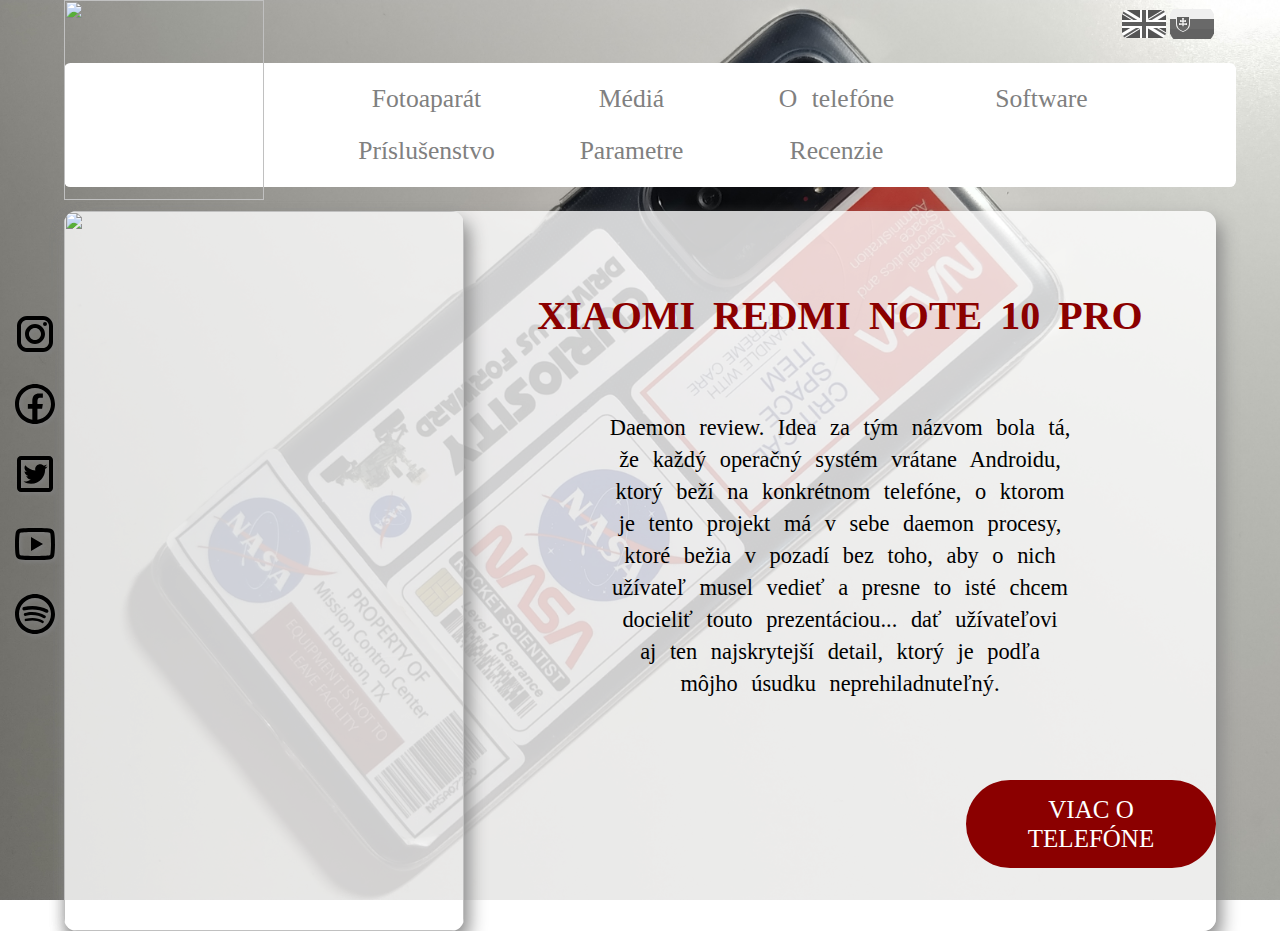
==== HTML/index.html @ 51ba2ae7 "parametre" ====
<!DOCTYPE html>
<html>
<head>
<meta charset="utf-8"/>
<meta http-equiv="content-type" content="text/html; charset=utf-8" />
<meta name="author" content="peter farkas">
<meta name="description" content="domov">	
<title> DaemonReview </title>
<link rel="stylesheet" type="text/css" href="../Styles/styles.css">

</head>
<body>
	<header>
		<nav>
			<ul>
			  <li><a href="fotoaparat.html">Fotoaparát</a></li>
			  <li><a href="media.html">Médiá</a></li>
			  <li><a href="#">O telefóne</a></li>
			  <li><a href="#">Software</a></li>
			  <li><a href="#">Príslušenstvo</a></li>
			  <li><a href="parametre.html">Parametre</a></li>
			  <li><a href="#">Recenzie</a></li>
			</ul>
		</nav>
		<div class="logo">
			<a href="index.html"><img src="../Fotky/Index/final_logo_vector.svg"></a>
		</div>
	</header>
	<div id="vlajky">
		<a href="a"><img id="vlajky" src="../Fotky/Ikony/slovakia.png"></a>
		<a href="a"><img id="vlajky" src="../Fotky/Ikony/english.png"></a>
	</div>
	
	<section>
		<div class="karta">
			<div class="karta_img">
				<img src="../Fotky/Index/mobil_gif.gif">
			</div>
			<div class="karta-info">
				<h1 class="karta_nadpis"> Xiaomi Redmi Note 10 Pro</h1>
				<p class="karta_paragraf">
				Daemon review. Idea za tým názvom bola tá, že každý operačný 
				systém vrátane Androidu, ktorý beží na konkrétnom telefóne,
				o ktorom je tento projekt má 
				v sebe daemon procesy, ktoré bežia v pozadí bez toho,
				aby o nich užívateľ musel vedieť 
				a presne to isté chcem docieliť touto prezentáciou...
				dať užívateľovi aj ten najskrytejší detail, 
				ktorý je podľa môjho úsudku neprehiladnuteľný.
				</p>
				<div class="buttony">
					<button><a href="media.html">Viac o telefóne</a></button>
					
				</div>
			</div>
		</div>
	</section>
	<div id="icons">
        <div id="iconsLogo">
            <i><a href="https://www.instagram.com/"><img src="../Fotky/Ikony/insta.svg"></a></i>
            <i ><a href="https://www.facebook.com/"><img src="../Fotky/Ikony/facebook.svg"></a></i>
            <i><a href="https://www.twitter.com/"><img src="../Fotky/Ikony/twitter.svg"></a></i>
            <i><a href="https://www.youtube.com/"><img src="../Fotky/Ikony/youtube.svg"></a></i>
            <i><a href="https://www.spotify.com/"><img src="../Fotky/Ikony/spotify.svg"></a></i>
        </div>
    </div>

</body>
</html>
---- Styles/styles.css ----
body{
	
	background:url(../Fotky/Index/background.jpg) center no-repeat;
	max-width: 90%;
    margin: auto;
	background-size:cover;
	background-attachment: fixed;
	align-items: center;
	justify-content: center;
	font-family: Impact;
	word-spacing: .5rem;
	line-height: 2rem;
}
#vlajky{  
	  float: right;
	  top: 0; }
#vlajky img{
	 filter: grayscale(100%);
   transition: filter 1s;
   border-radius: 1.5rem;
 }

#vlajky img:hover {
   filter:none;
}

header{
	display: inline-block;
  top: 10%;
  left: 50%;


	
}

nav{
	
 	 top: 7%;
   	margin-right: -50%;
	padding:10px;
	width: 90%;
	background: white;
	position:absolute;
	overflow: visible;
	border-radius: 0.4rem; 
	z-index: 99; 
	
}
nav ul{
	padding: 0;
	margin: 0 0 0 250px;
	list-style: none;
}
nav li{
  float: left;
}
nav li a {
	width:185px;
	display:block;
	padding:10px 10px;
	text-decoration:none;
	color:grey;
	text-align:center;
	font-size: 1.6rem;
}
nav li a:hover{
	transition: 0.5s;
	background:#8B0000;
	text-transform:uppercase;
}
.logo img{
	background:url(Fotky/Index/final_logo_vector.svg) flex;
	position: sticky;
	width: 200px;
	height: 200px;
	z-index: 99; 
	
}

.karta{
	max-width: 100%;
	background: rgba(255, 255, 255, 0.8);
	box-shadow: 5px 10px 18px #888888;
	display: flex;
	align-items: center;
	justify-content: center;
	border-radius: .8rem;
}
.karta_img{
		
		min-width: 25rem;
		height: 45rem;
		border-radius: .8rem;
		position: relative;
		box-shadow: .5rem .5rem .rem 1px rgba(0, 0, 0, 0.5);
		
}
.karta_img img{
		
		
		display: block;
		border-radius: .8rem;
		height: 100%;
		width: 100%;
		box-shadow: 5px 10px 18px #888888;
		
}
.karta_nadpis{
			font-size: 2.5rem;
			
			text-transform: uppercase;
			text-align: center;
			color: #8B0000;
}
.karta_paragraf{
	text-align: center;
			margin-bottom: 3rem;
			font-size: 1.4rem;
			margin: 5rem 9rem 5rem;
}

.karta .buttony{
	float: right;
   line-height:0;
   -webkit-column-count:1;
   -webkit-column-gap:5px; /* give it a 5px gap between columns */
   -moz-column-count:1;
   -moz-column-gap:3px;
   column-count:1;
   column-gap:5px;
   border-radius: 1.5rem;
}
.karta button {
   width: 250px ;
   height: auto;
   border-radius: 1.5rem;
   border: solid;
   padding: 15px 32px;
  text-align: center;
  text-decoration: none;
  font-size: 25px;
  background-color: #8B0000;
  border: none;
  cursor: pointer;
  width: 250px;
  border-radius: 3rem;
}

.buttony button a{
  text-decoration:none;
  text-transform: uppercase;
	color: white;
	font-family: impact;
}

#icons {
    height: 500px;
    width: 140px;
    background: none;
    left: 0;
    top: calc(50% - 250px);
    display: flex;
    align-items: center;
    filter: drop-shadow(2px 2px 2px grey);
    position: fixed;
}

#icons #iconsLogo {
    height: 300px;
    width: 50px;
    display: flex;
    flex-direction: column;
}


#icons #iconsLogo i {
    height: 50px;
    width: 50px;
    font-size: 30px;
    margin: 10px;
    color: grey;
    display: grid;
    place-items: center;
    cursor: pointer;
}
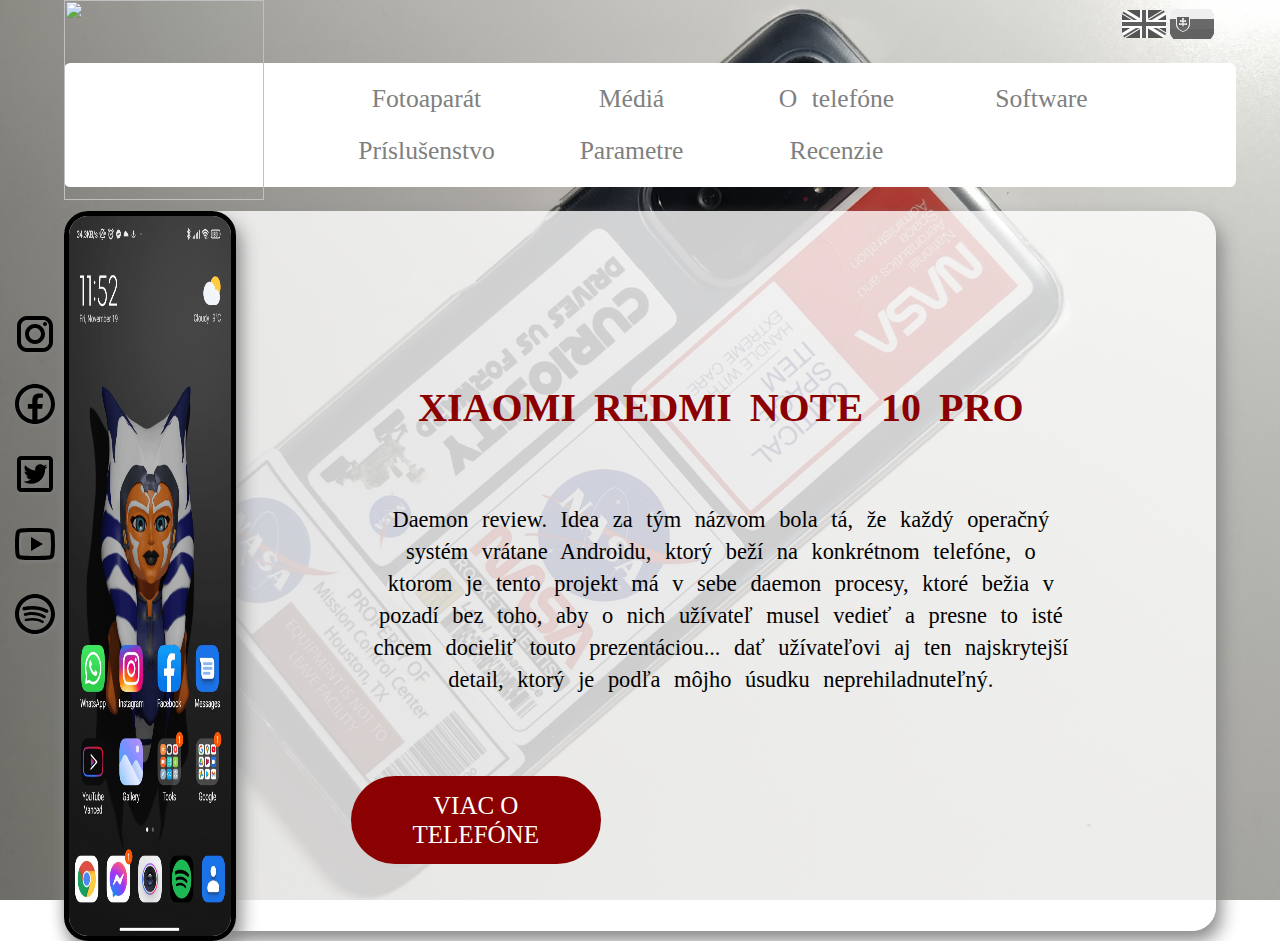
==== commit 66f86b0b: "o telefone" ====
--- a/HTML/index.html
+++ b/HTML/index.html
@@ -15,7 +15,7 @@
 			<ul>
 			  <li><a href="fotoaparat.html">Fotoaparát</a></li>
 			  <li><a href="media.html">Médiá</a></li>
-			  <li><a href="#">O telefóne</a></li>
+			  <li><a href="o_telefone.html">O telefóne</a></li>
 			  <li><a href="#">Software</a></li>
 			  <li><a href="#">Príslušenstvo</a></li>
 			  <li><a href="parametre.html">Parametre</a></li>
@@ -34,7 +34,7 @@
 	<section>
 		<div class="karta">
 			<div class="karta_img">
-				<img src="../Fotky/Index/mobil_gif.gif">
+				<img src="../Fotky/Parametre/parametre_gif.gif">
 			</div>
 			<div class="karta-info">
 				<h1 class="karta_nadpis"> Xiaomi Redmi Note 10 Pro</h1>
@@ -49,7 +49,7 @@
 				ktorý je podľa môjho úsudku neprehiladnuteľný.
 				</p>
 				<div class="buttony">
-					<button><a href="media.html">Viac o telefóne</a></button>
+					<button><a href="o_telefone.html">Viac o telefóne</a></button>
 					
 				</div>
 			</div>
--- a/Styles/styles.css
+++ b/Styles/styles.css
@@ -25,12 +25,9 @@
 }
 
 header{
-	display: inline-block;
+  display: inline-block;
   top: 10%;
   left: 50%;
-
-
-	
 }
 
 nav{
@@ -68,12 +65,17 @@
 	background:#8B0000;
 	text-transform:uppercase;
 }
+.logo {
+	position: sticky;
+	z-index: 99; 
+	
+}
 .logo img{
-	background:url(Fotky/Index/final_logo_vector.svg) flex;
-	position: sticky;
 	width: 200px;
 	height: 200px;
-	z-index: 99; 
+	min-width: 200px;
+	min-height: 200px;
+	
 	
 }
 
@@ -84,54 +86,46 @@
 	display: flex;
 	align-items: center;
 	justify-content: center;
-	border-radius: .8rem;
+	border-radius: 1.5rem;
+
 }
 .karta_img{
-		
-		min-width: 25rem;
+		width: 60%;
 		height: 45rem;
 		border-radius: .8rem;
 		position: relative;
 		box-shadow: .5rem .5rem .rem 1px rgba(0, 0, 0, 0.5);
-		
 }
 .karta_img img{
-		
-		
 		display: block;
-		border-radius: .8rem;
+		border-radius: 1.5rem;
+		border: solid 5px;
 		height: 100%;
 		width: 100%;
 		box-shadow: 5px 10px 18px #888888;
 		
 }
 .karta_nadpis{
-			font-size: 2.5rem;
-			
-			text-transform: uppercase;
-			text-align: center;
-			color: #8B0000;
+	font-size: 2.5rem;	
+	text-transform: uppercase;
+	text-align: center;
+	color: #8B0000;
 }
 .karta_paragraf{
 	text-align: center;
-			margin-bottom: 3rem;
-			font-size: 1.4rem;
-			margin: 5rem 9rem 5rem;
+	margin-bottom: 3rem;
+	font-size: 1.4rem;
+	margin: 5rem 9rem 5rem;
 }
 
 .karta .buttony{
-	float: right;
-   line-height:0;
-   -webkit-column-count:1;
-   -webkit-column-gap:5px; /* give it a 5px gap between columns */
-   -moz-column-count:1;
-   -moz-column-gap:3px;
-   column-count:1;
-   column-gap:5px;
-   border-radius: 1.5rem;
+  position: absolute;
+  float: right;
+  transform: translateX(50%);
+  border-radius: 1.5rem;
 }
 .karta button {
-   width: 250px ;
+	width: 250px ;
    height: auto;
    border-radius: 1.5rem;
    border: solid;
